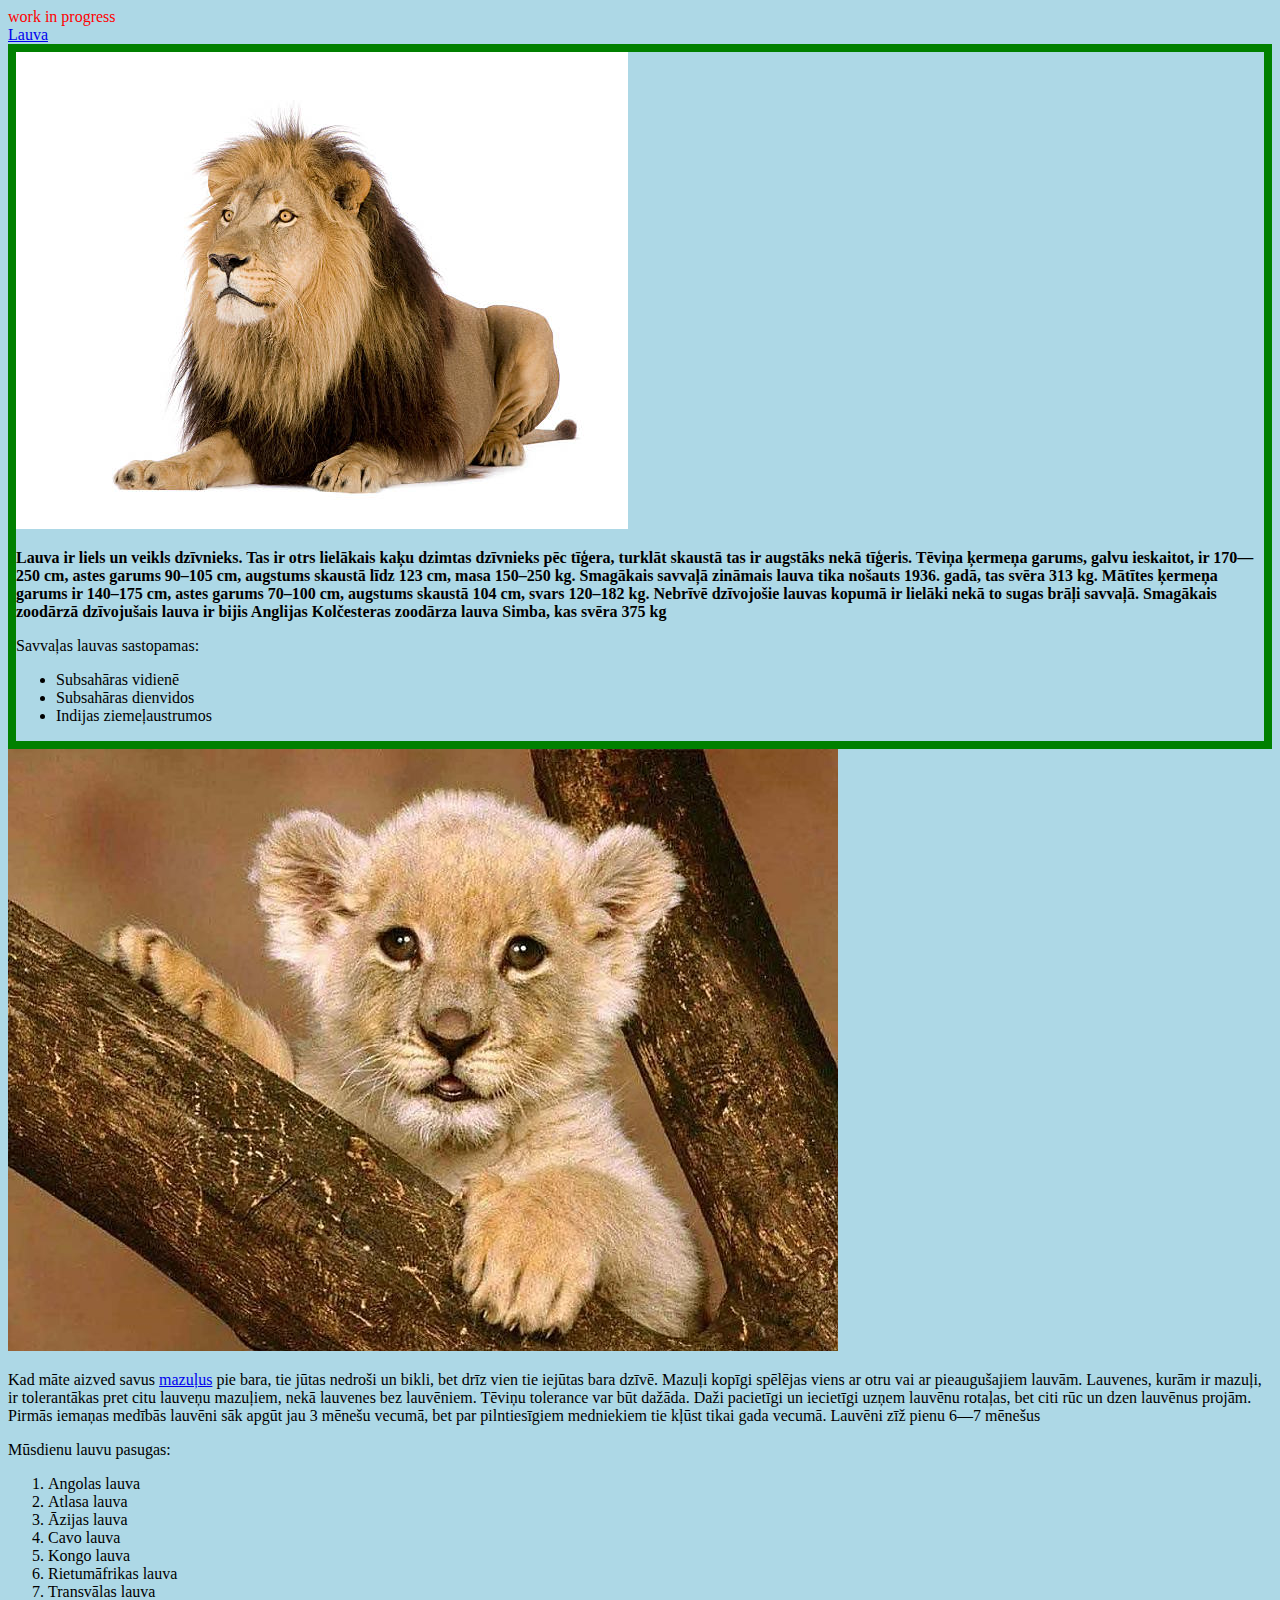
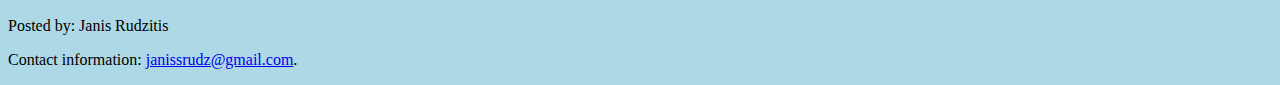
==== homework.html @ aa936122 "6dien final" ====
<!DOCTYPE html>
<html lang="lv">
<head>
    <title id="tituls">J.R. homework</title>
    <meta charset="UTF-8">
    <link rel="stylesheet" href="style.css">
</head>

<body>
    <div class="headers">
        <header>work in progress</header>
    </div>
    <div class="title">
       <a href="https://lv.wikipedia.org/wiki/Lauva">Lauva</a>
    </div>
        <div class="boxed">
            <img src="/image/lauva.jpg" alt="Lauva"/>
            <p id="first">Lauva ir liels un veikls dzīvnieks. Tas ir otrs lielākais kaķu dzimtas dzīvnieks pēc tīģera, turklāt skaustā tas ir augstāks nekā tīģeris. Tēviņa ķermeņa garums, galvu ieskaitot, ir 170—250 cm, astes garums 90–105 cm, augstums skaustā līdz 123 cm, masa 150–250 kg. Smagākais savvaļā zināmais lauva tika nošauts 1936. gadā, tas svēra 313 kg. Mātītes ķermeņa garums ir 140–175 cm, astes garums 70–100 cm, augstums skaustā 104 cm, svars 120–182 kg. Nebrīvē dzīvojošie lauvas kopumā ir lielāki nekā to sugas brāļi savvaļā. Smagākais zoodārzā dzīvojušais lauva ir bijis Anglijas Kolčesteras zoodārza lauva Simba, kas svēra 375 kg</p>
            <p id="second">Savvaļas lauvas sastopamas:</p>
            <ul>
                <li>Subsahāras vidienē</li>
                <li>Subsahāras dienvidos</li>
                <li>Indijas ziemeļaustrumos</li>
            </ul>  
        </div>
          
        <div>
            <img src="image/lauvasmazulis.jpg" alt="lauvina">
            <p id="third">Kad māte aizved savus <a href="image/mazuli.jpeg">mazuļus</a> pie bara, tie jūtas nedroši un bikli, bet drīz vien tie iejūtas bara dzīvē. Mazuļi kopīgi spēlējas viens ar otru vai ar pieaugušajiem lauvām. Lauvenes, kurām ir mazuļi, ir tolerantākas pret citu lauveņu mazuļiem, nekā lauvenes bez lauvēniem. Tēviņu tolerance var būt dažāda. Daži pacietīgi un iecietīgi uzņem lauvēnu rotaļas, bet citi rūc un dzen lauvēnus projām. Pirmās iemaņas medībās lauvēni sāk apgūt jau 3 mēnešu vecumā, bet par pilntiesīgiem medniekiem tie kļūst tikai gada vecumā. Lauvēni zīž pienu 6—7 mēnešus</p>
            <p id="fourth">Mūsdienu lauvu pasugas:</p>
            <ol>
                <li>Angolas lauva</li>
                <li>Atlasa lauva</li>
                <li>Āzijas lauva</li>
                <li>Cavo lauva</li>
                <li>Kongo lauva</li>
                <li>Rietumāfrikas lauva</li>
                <li>Transvālas lauva</li>
                
            </ol> 
        </div>
        <footer>
          <p>Posted by: Janis Rudzitis</p>
          <p>Contact information: <a href="janissrudz@gmail.com">
          janissrudz@gmail.com</a>.</p>
        </footer>
</body>
---- style.css ----
body {
    background-color: lightblue;
}
header {
    color: red;
}
h2 {
    color: green;
}
#first {
    color: black;
    font-weight: bolder;
}
.boxed {
    border: 8px solid green;
}
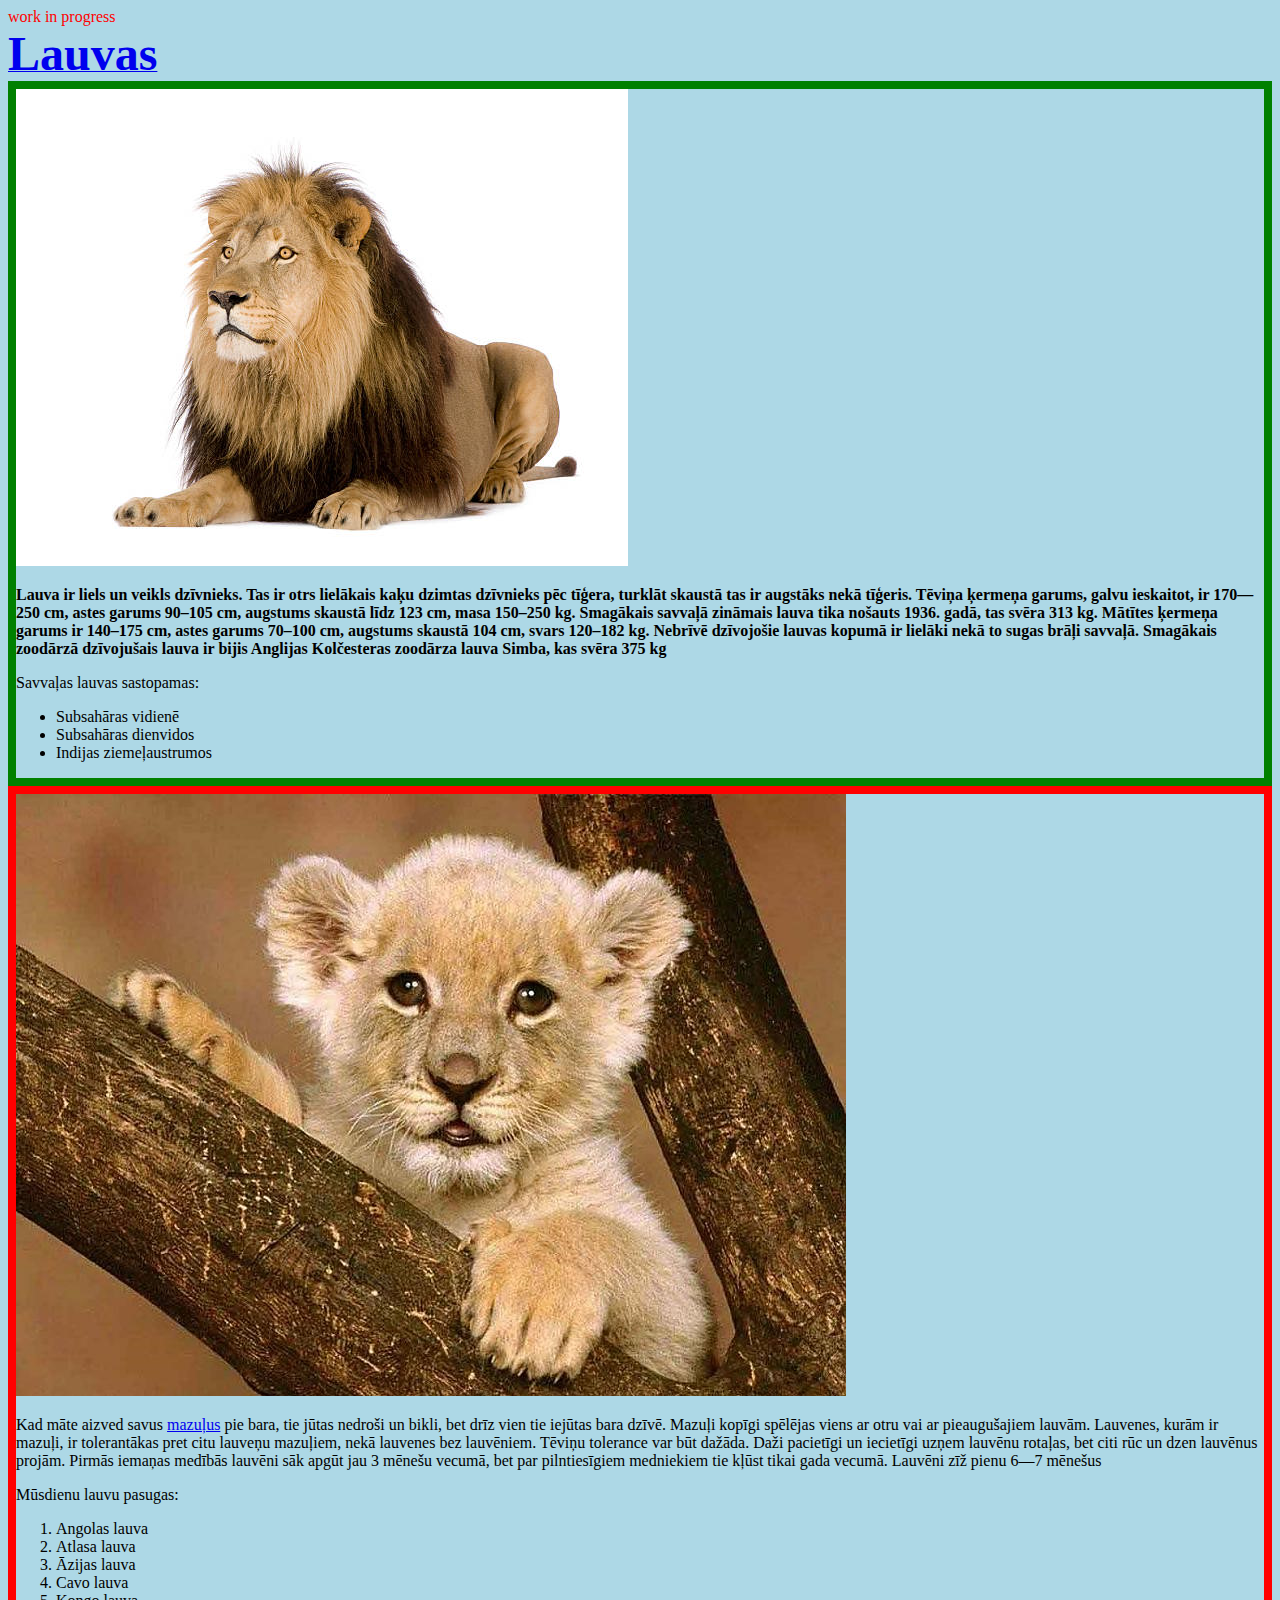
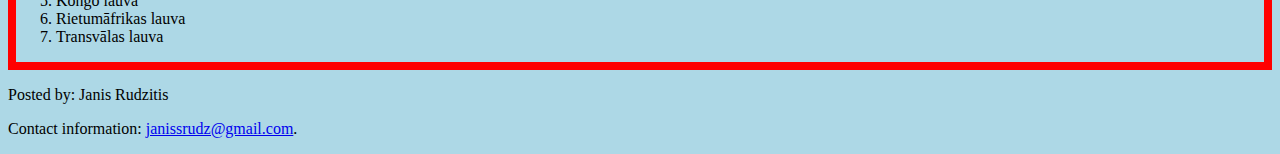
==== commit ebebfb75: "sunday1" ====
--- a/homework.html
+++ b/homework.html
@@ -3,6 +3,9 @@
 <head>
     <title id="tituls">J.R. homework</title>
     <meta charset="UTF-8">
+    <meta name="Lauvas uz zemes" content="First self made page">
+    <meta name="kas seit jaraksta?" content="HTML,CSS">
+    <meta name="Janis Rudzitis" content="Lauvas">
     <link rel="stylesheet" href="style.css">
 </head>
 
@@ -10,11 +13,11 @@
     <div class="headers">
         <header>work in progress</header>
     </div>
-    <div class="title">
-       <a href="https://lv.wikipedia.org/wiki/Lauva">Lauva</a>
+    <div id="tituls">
+       <a href="https://lv.wikipedia.org/wiki/Lauva"><strong><font size="8">Lauvas</font></strong></a>
     </div>
         <div class="boxed">
-            <img src="/image/lauva.jpg" alt="Lauva"/>
+            <img src="/image/lauva.jpg" alt="lauvas"/>
             <p id="first">Lauva ir liels un veikls dzīvnieks. Tas ir otrs lielākais kaķu dzimtas dzīvnieks pēc tīģera, turklāt skaustā tas ir augstāks nekā tīģeris. Tēviņa ķermeņa garums, galvu ieskaitot, ir 170—250 cm, astes garums 90–105 cm, augstums skaustā līdz 123 cm, masa 150–250 kg. Smagākais savvaļā zināmais lauva tika nošauts 1936. gadā, tas svēra 313 kg. Mātītes ķermeņa garums ir 140–175 cm, astes garums 70–100 cm, augstums skaustā 104 cm, svars 120–182 kg. Nebrīvē dzīvojošie lauvas kopumā ir lielāki nekā to sugas brāļi savvaļā. Smagākais zoodārzā dzīvojušais lauva ir bijis Anglijas Kolčesteras zoodārza lauva Simba, kas svēra 375 kg</p>
             <p id="second">Savvaļas lauvas sastopamas:</p>
             <ul>
@@ -24,7 +27,7 @@
             </ul>  
         </div>
           
-        <div>
+        <div id="otrakaste" class="boxed">
             <img src="image/lauvasmazulis.jpg" alt="lauvina">
             <p id="third">Kad māte aizved savus <a href="image/mazuli.jpeg">mazuļus</a> pie bara, tie jūtas nedroši un bikli, bet drīz vien tie iejūtas bara dzīvē. Mazuļi kopīgi spēlējas viens ar otru vai ar pieaugušajiem lauvām. Lauvenes, kurām ir mazuļi, ir tolerantākas pret citu lauveņu mazuļiem, nekā lauvenes bez lauvēniem. Tēviņu tolerance var būt dažāda. Daži pacietīgi un iecietīgi uzņem lauvēnu rotaļas, bet citi rūc un dzen lauvēnus projām. Pirmās iemaņas medībās lauvēni sāk apgūt jau 3 mēnešu vecumā, bet par pilntiesīgiem medniekiem tie kļūst tikai gada vecumā. Lauvēni zīž pienu 6—7 mēnešus</p>
             <p id="fourth">Mūsdienu lauvu pasugas:</p>
--- a/style.css
+++ b/style.css
@@ -1,11 +1,8 @@
 body {
-    background-color: lightblue;
+    background-color: lightblue;   
 }
 header {
     color: red;
-}
-h2 {
-    color: green;
 }
 #first {
     color: black;
@@ -13,4 +10,10 @@
 }
 .boxed {
     border: 8px solid green;
+}
+#otrakaste {
+    border: 8px solid red;
+}
+#title {
+    align: middle;
 }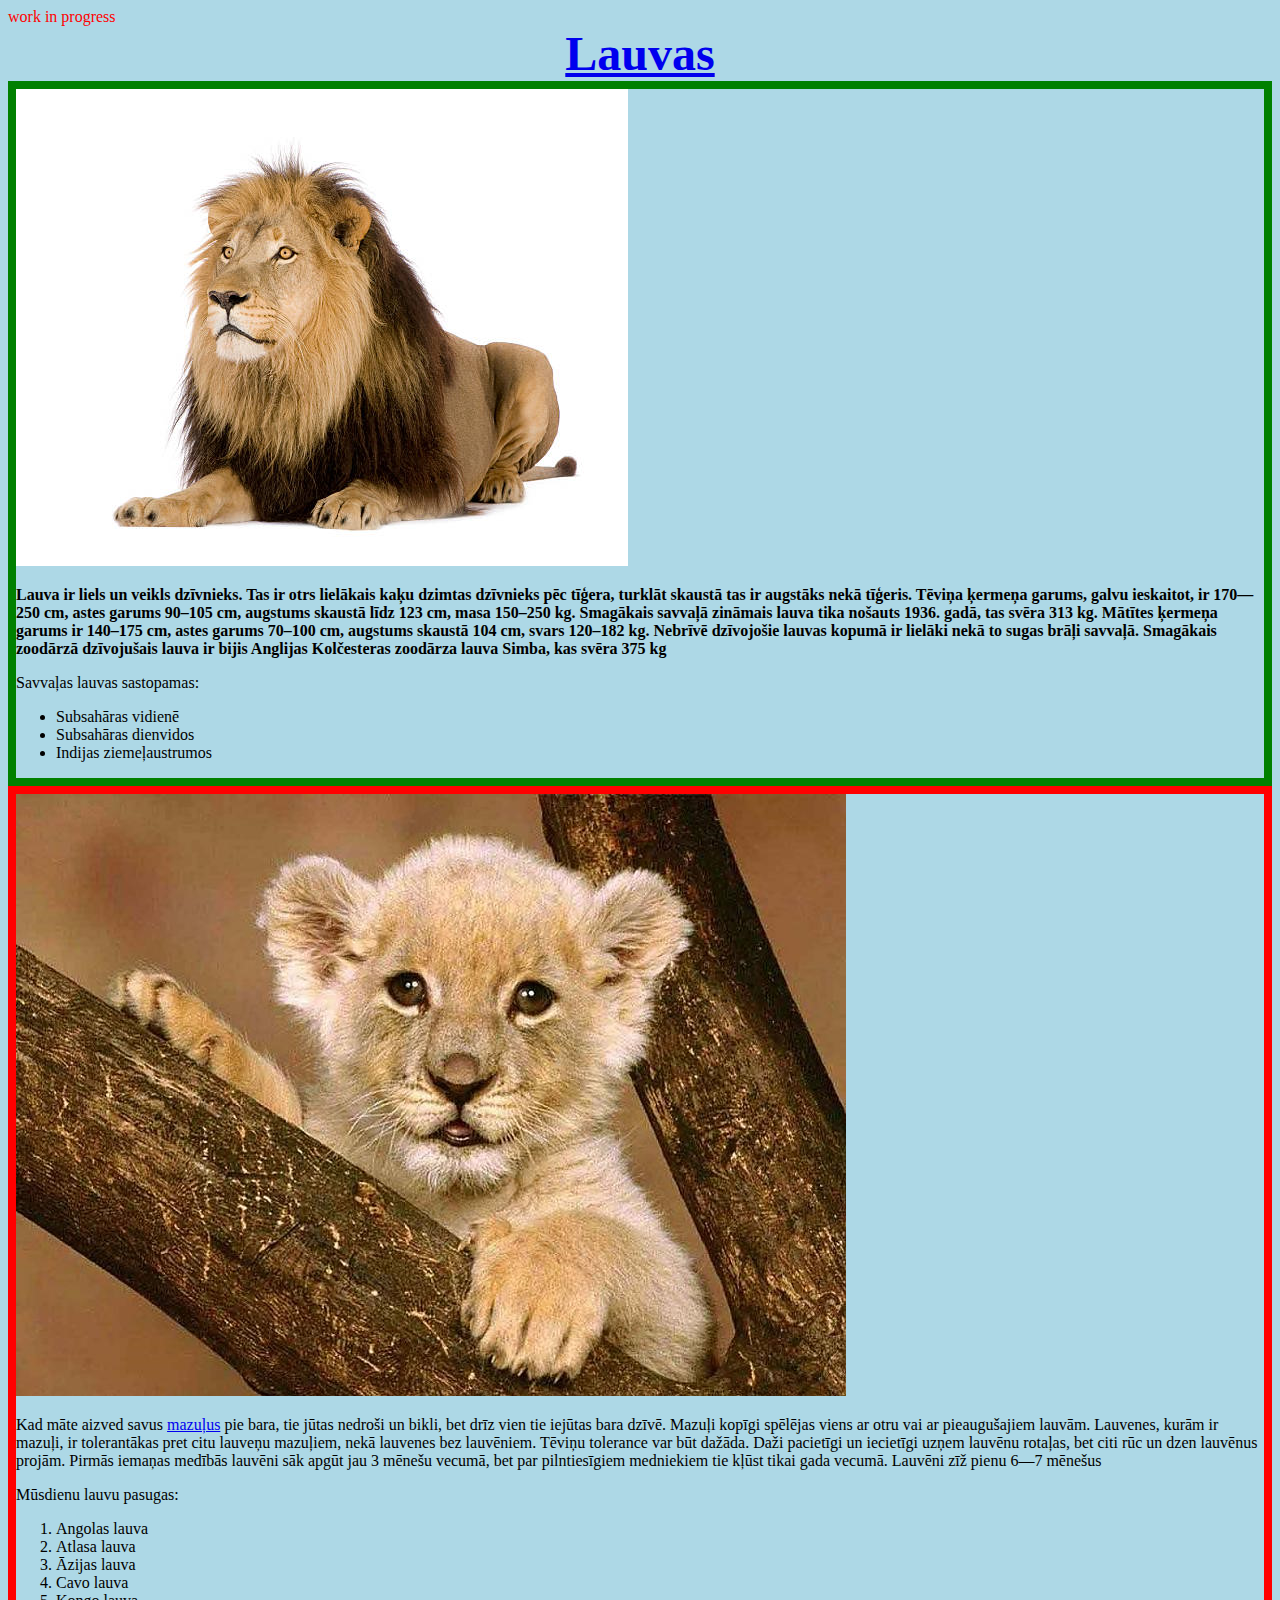
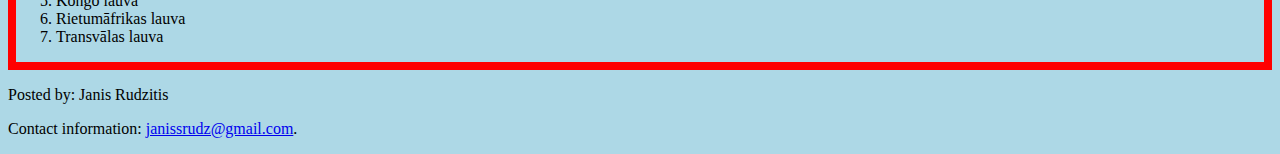
==== commit 39240b18: "sunday2" ====
--- a/homework.html
+++ b/homework.html
@@ -14,7 +14,7 @@
         <header>work in progress</header>
     </div>
     <div id="tituls">
-       <a href="https://lv.wikipedia.org/wiki/Lauva"><strong><font size="8">Lauvas</font></strong></a>
+       <a href="https://lv.wikipedia.org/wiki/Lauva"><strong><font size="8"><center>Lauvas</center></font></strong></a>
     </div>
         <div class="boxed">
             <img src="/image/lauva.jpg" alt="lauvas"/>
@@ -28,7 +28,7 @@
         </div>
           
         <div id="otrakaste" class="boxed">
-            <img src="image/lauvasmazulis.jpg" alt="lauvina">
+            <img src="image/lauvasmazulis.jpg" alt="lauvina"/>
             <p id="third">Kad māte aizved savus <a href="image/mazuli.jpeg">mazuļus</a> pie bara, tie jūtas nedroši un bikli, bet drīz vien tie iejūtas bara dzīvē. Mazuļi kopīgi spēlējas viens ar otru vai ar pieaugušajiem lauvām. Lauvenes, kurām ir mazuļi, ir tolerantākas pret citu lauveņu mazuļiem, nekā lauvenes bez lauvēniem. Tēviņu tolerance var būt dažāda. Daži pacietīgi un iecietīgi uzņem lauvēnu rotaļas, bet citi rūc un dzen lauvēnus projām. Pirmās iemaņas medībās lauvēni sāk apgūt jau 3 mēnešu vecumā, bet par pilntiesīgiem medniekiem tie kļūst tikai gada vecumā. Lauvēni zīž pienu 6—7 mēnešus</p>
             <p id="fourth">Mūsdienu lauvu pasugas:</p>
             <ol>
--- a/style.css
+++ b/style.css
@@ -16,4 +16,7 @@
 }
 #title {
     align: middle;
+}
+.first {
+    align-content: center;
 }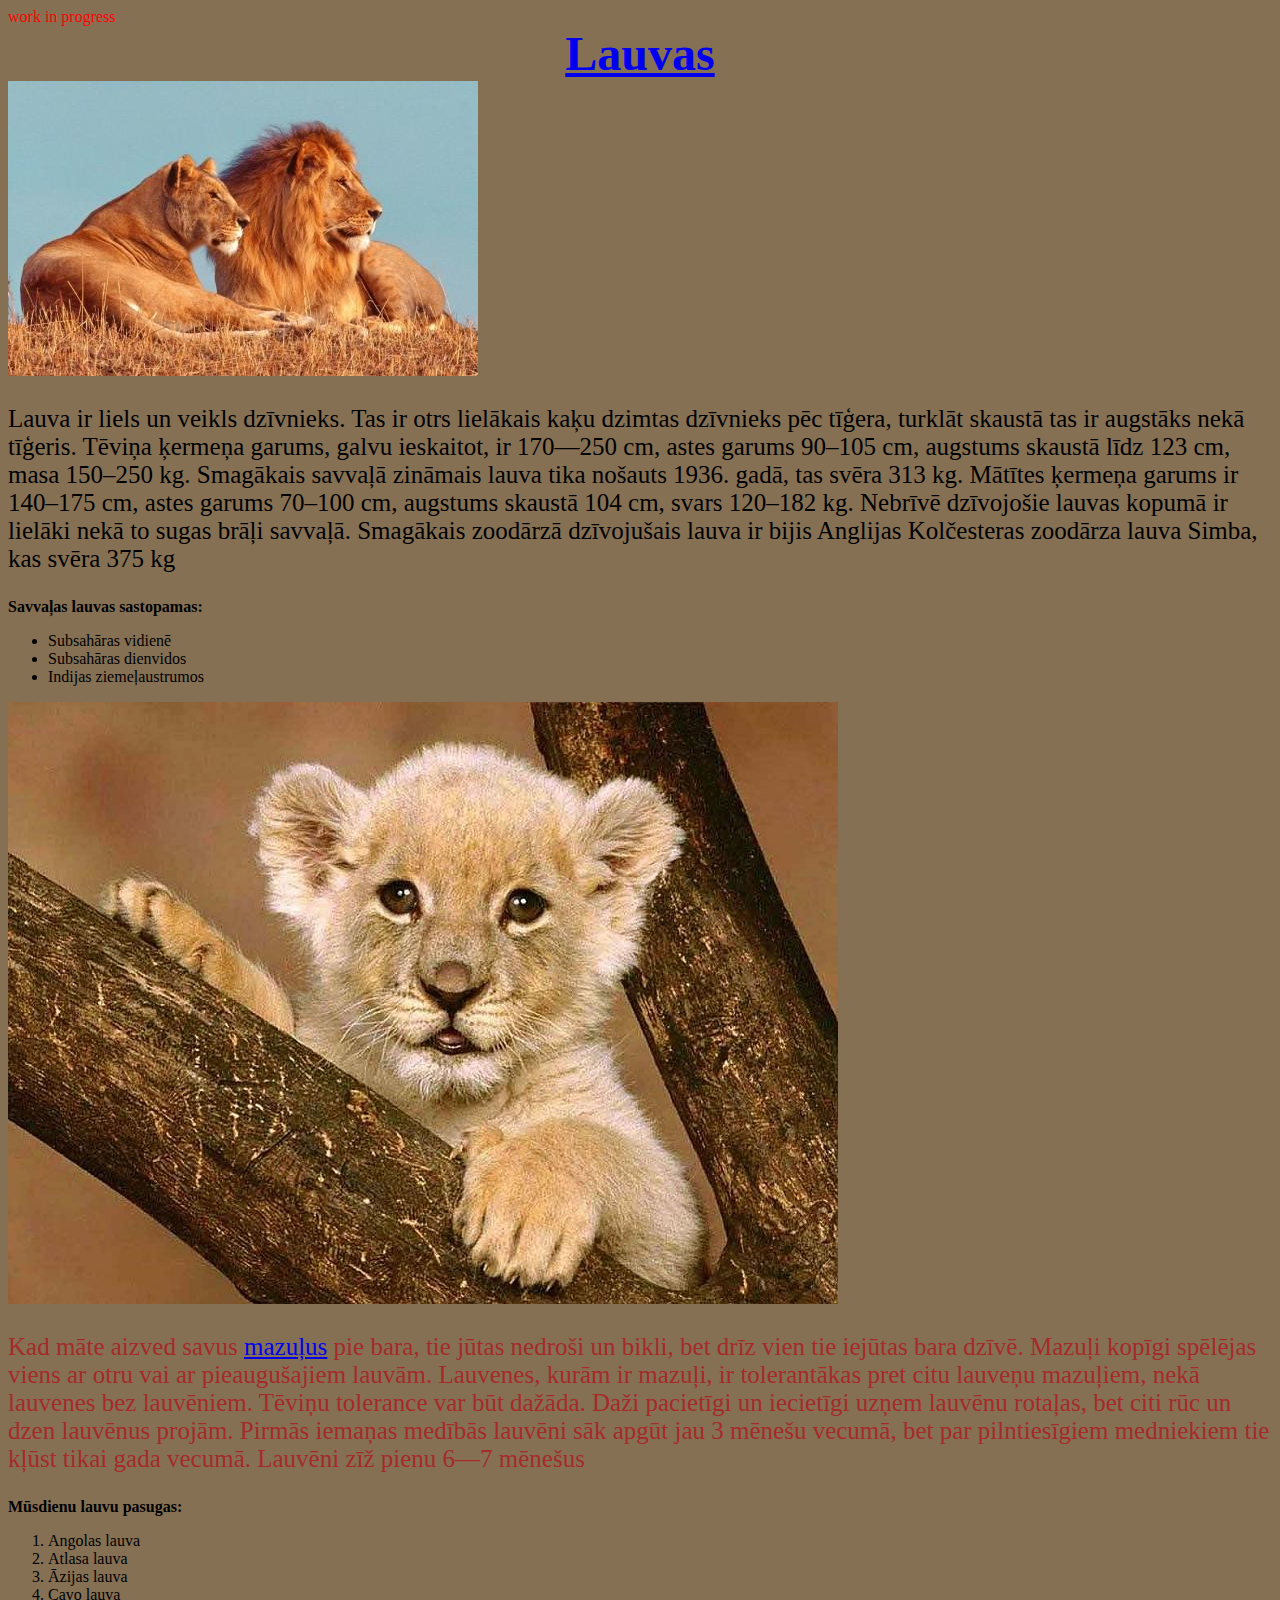
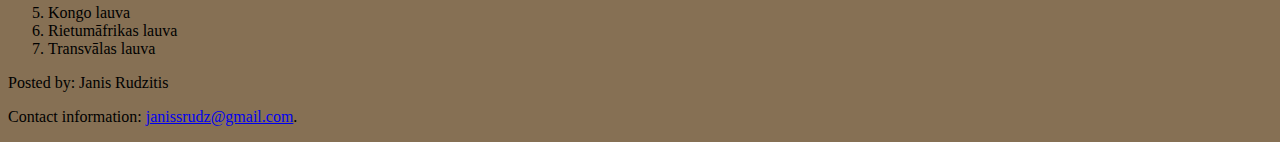
==== commit 0c761802: "sunday3" ====
--- a/homework.html
+++ b/homework.html
@@ -17,9 +17,9 @@
        <a href="https://lv.wikipedia.org/wiki/Lauva"><strong><font size="8"><center>Lauvas</center></font></strong></a>
     </div>
         <div class="boxed">
-            <img src="/image/lauva.jpg" alt="lauvas"/>
+            <img src="/image/divaslauvas.jpg" alt="lauvas"/>
             <p id="first">Lauva ir liels un veikls dzīvnieks. Tas ir otrs lielākais kaķu dzimtas dzīvnieks pēc tīģera, turklāt skaustā tas ir augstāks nekā tīģeris. Tēviņa ķermeņa garums, galvu ieskaitot, ir 170—250 cm, astes garums 90–105 cm, augstums skaustā līdz 123 cm, masa 150–250 kg. Smagākais savvaļā zināmais lauva tika nošauts 1936. gadā, tas svēra 313 kg. Mātītes ķermeņa garums ir 140–175 cm, astes garums 70–100 cm, augstums skaustā 104 cm, svars 120–182 kg. Nebrīvē dzīvojošie lauvas kopumā ir lielāki nekā to sugas brāļi savvaļā. Smagākais zoodārzā dzīvojušais lauva ir bijis Anglijas Kolčesteras zoodārza lauva Simba, kas svēra 375 kg</p>
-            <p id="second">Savvaļas lauvas sastopamas:</p>
+            <p id="second"><strong>Savvaļas lauvas sastopamas:</strong></p>
             <ul>
                 <li>Subsahāras vidienē</li>
                 <li>Subsahāras dienvidos</li>
@@ -30,7 +30,7 @@
         <div id="otrakaste" class="boxed">
             <img src="image/lauvasmazulis.jpg" alt="lauvina"/>
             <p id="third">Kad māte aizved savus <a href="image/mazuli.jpeg">mazuļus</a> pie bara, tie jūtas nedroši un bikli, bet drīz vien tie iejūtas bara dzīvē. Mazuļi kopīgi spēlējas viens ar otru vai ar pieaugušajiem lauvām. Lauvenes, kurām ir mazuļi, ir tolerantākas pret citu lauveņu mazuļiem, nekā lauvenes bez lauvēniem. Tēviņu tolerance var būt dažāda. Daži pacietīgi un iecietīgi uzņem lauvēnu rotaļas, bet citi rūc un dzen lauvēnus projām. Pirmās iemaņas medībās lauvēni sāk apgūt jau 3 mēnešu vecumā, bet par pilntiesīgiem medniekiem tie kļūst tikai gada vecumā. Lauvēni zīž pienu 6—7 mēnešus</p>
-            <p id="fourth">Mūsdienu lauvu pasugas:</p>
+            <p id="fourth"><strong>Mūsdienu lauvu pasugas:</strong></p>
             <ol>
                 <li>Angolas lauva</li>
                 <li>Atlasa lauva</li>
--- a/style.css
+++ b/style.css
@@ -1,22 +1,17 @@
 body {
-    background-color: lightblue;   
+    background-color: rgba(78, 47, 6, 0.685);   
 }
 header {
     color: red;
 }
 #first {
     color: black;
-    font-weight: bolder;
-}
-.boxed {
-    border: 8px solid green;
-}
-#otrakaste {
-    border: 8px solid red;
+    font-size: 25px;
 }
 #title {
     align: middle;
 }
-.first {
-    align-content: center;
+#third {
+    color: brown;
+    font-size: 25px;
 }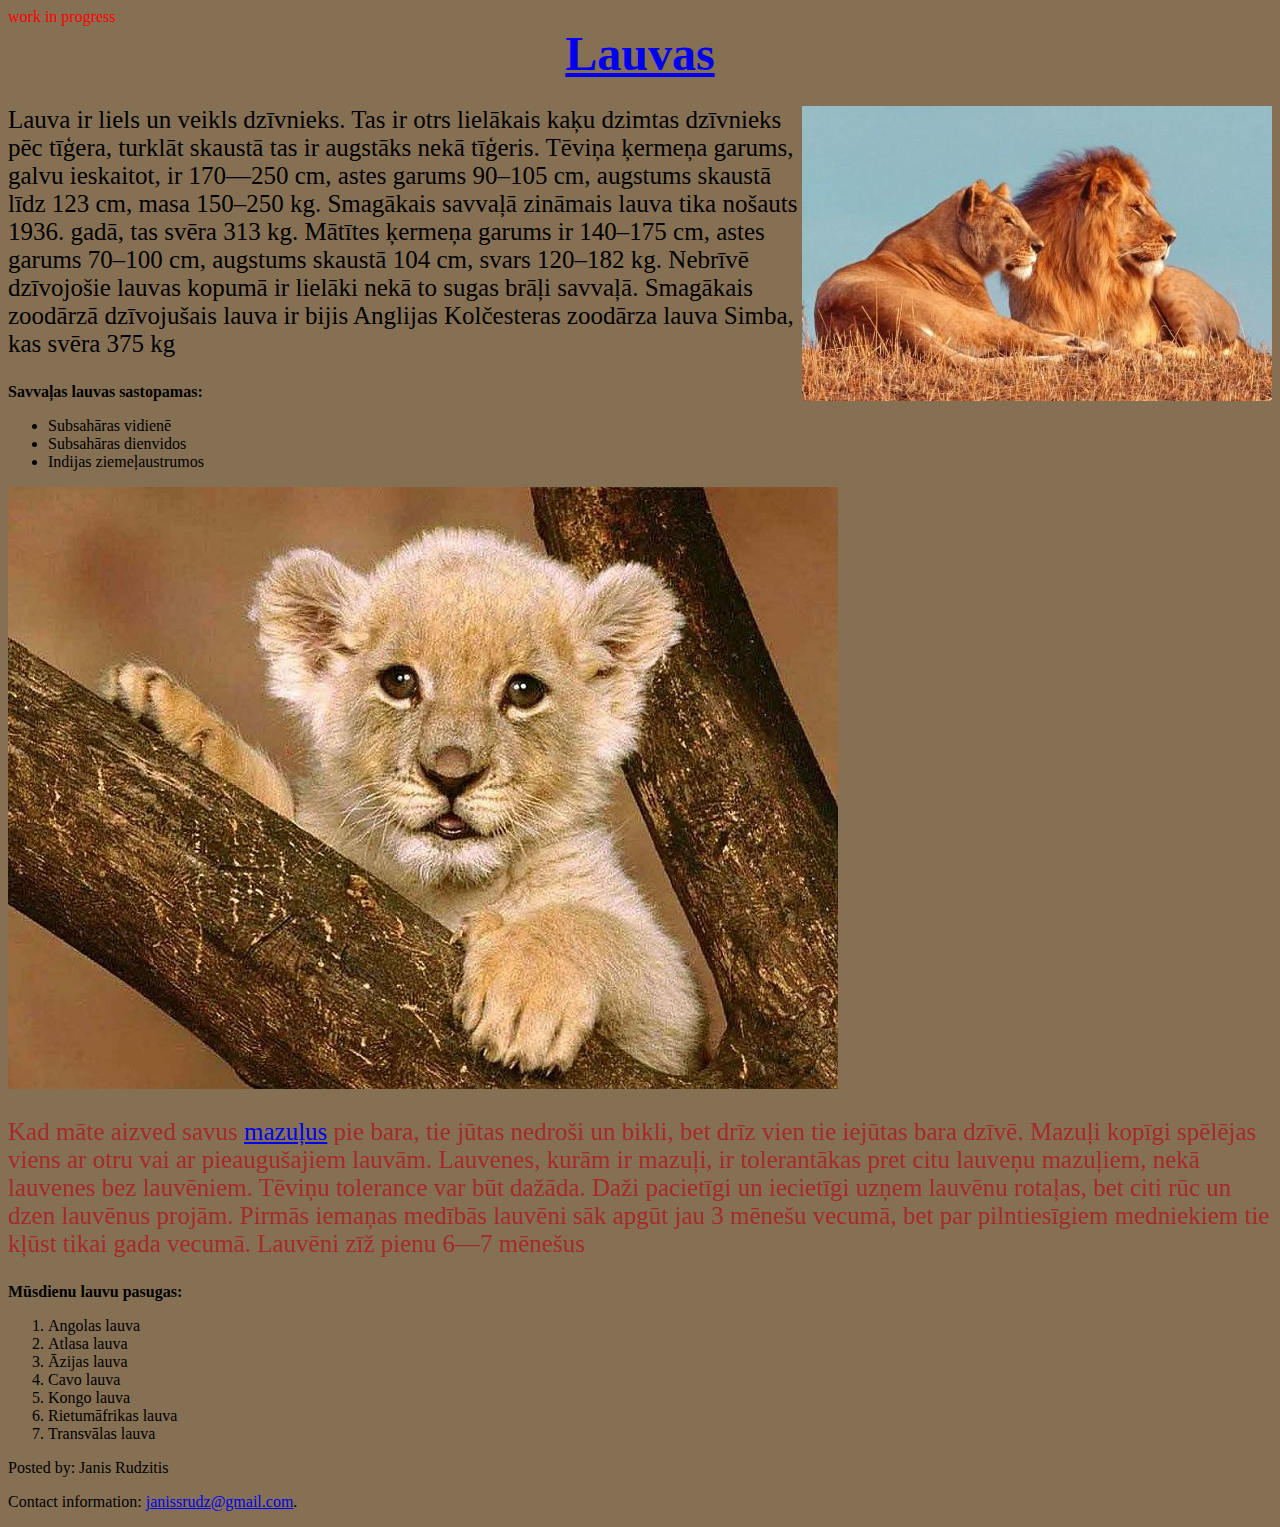
==== commit e4d8a8cb: "sunday4" ====
--- a/homework.html
+++ b/homework.html
@@ -17,7 +17,7 @@
        <a href="https://lv.wikipedia.org/wiki/Lauva"><strong><font size="8"><center>Lauvas</center></font></strong></a>
     </div>
         <div class="boxed">
-            <img src="/image/divaslauvas.jpg" alt="lauvas"/>
+            <img src="/image/divaslauvas.jpg" alt="lauvas" style= "float: right"/>
             <p id="first">Lauva ir liels un veikls dzīvnieks. Tas ir otrs lielākais kaķu dzimtas dzīvnieks pēc tīģera, turklāt skaustā tas ir augstāks nekā tīģeris. Tēviņa ķermeņa garums, galvu ieskaitot, ir 170—250 cm, astes garums 90–105 cm, augstums skaustā līdz 123 cm, masa 150–250 kg. Smagākais savvaļā zināmais lauva tika nošauts 1936. gadā, tas svēra 313 kg. Mātītes ķermeņa garums ir 140–175 cm, astes garums 70–100 cm, augstums skaustā 104 cm, svars 120–182 kg. Nebrīvē dzīvojošie lauvas kopumā ir lielāki nekā to sugas brāļi savvaļā. Smagākais zoodārzā dzīvojušais lauva ir bijis Anglijas Kolčesteras zoodārza lauva Simba, kas svēra 375 kg</p>
             <p id="second"><strong>Savvaļas lauvas sastopamas:</strong></p>
             <ul>
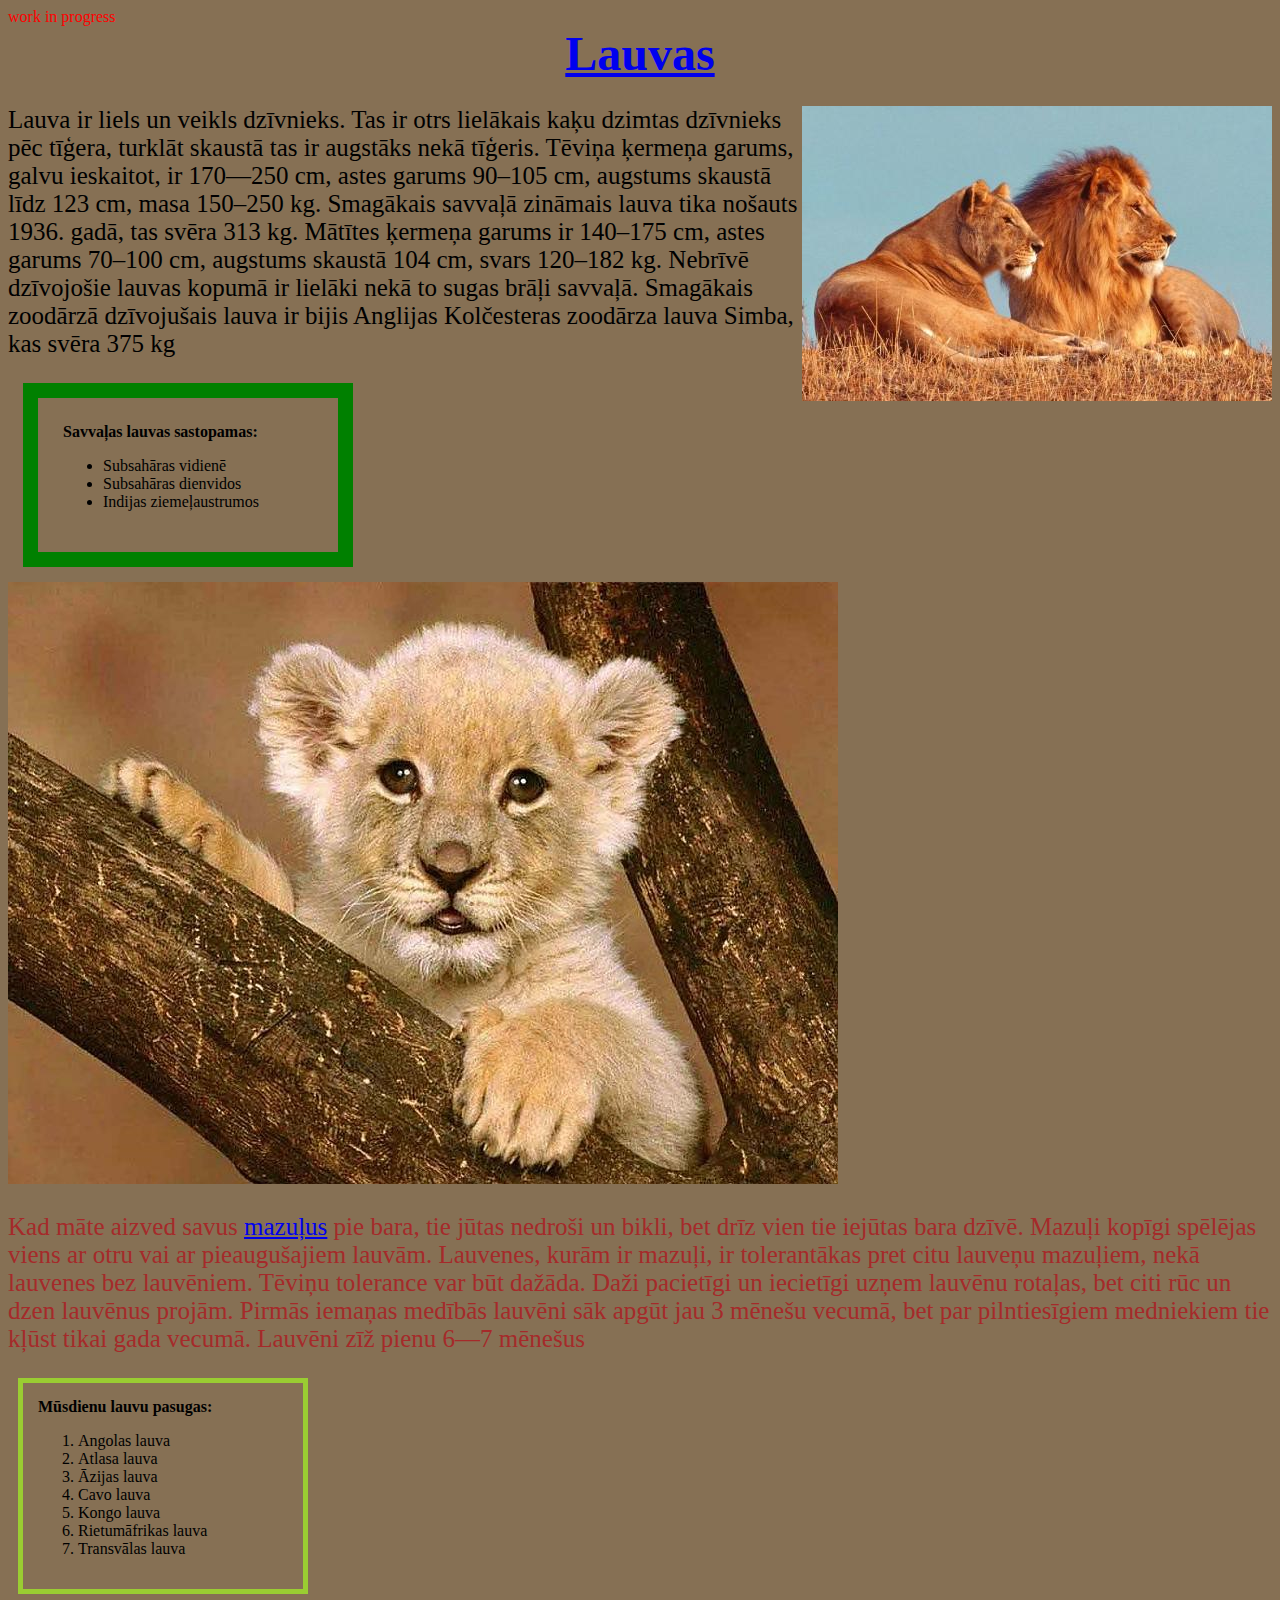
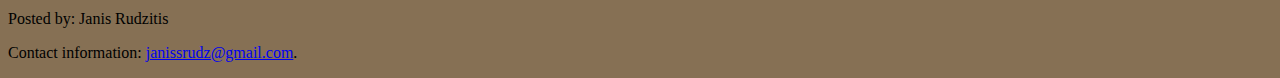
==== commit 548c5c06: "sunday4" ====
--- a/homework.html
+++ b/homework.html
@@ -19,7 +19,7 @@
         <div class="boxed">
             <img src="/image/divaslauvas.jpg" alt="lauvas" style= "float: right"/>
             <p id="first">Lauva ir liels un veikls dzīvnieks. Tas ir otrs lielākais kaķu dzimtas dzīvnieks pēc tīģera, turklāt skaustā tas ir augstāks nekā tīģeris. Tēviņa ķermeņa garums, galvu ieskaitot, ir 170—250 cm, astes garums 90–105 cm, augstums skaustā līdz 123 cm, masa 150–250 kg. Smagākais savvaļā zināmais lauva tika nošauts 1936. gadā, tas svēra 313 kg. Mātītes ķermeņa garums ir 140–175 cm, astes garums 70–100 cm, augstums skaustā 104 cm, svars 120–182 kg. Nebrīvē dzīvojošie lauvas kopumā ir lielāki nekā to sugas brāļi savvaļā. Smagākais zoodārzā dzīvojušais lauva ir bijis Anglijas Kolčesteras zoodārza lauva Simba, kas svēra 375 kg</p>
-            <p id="second"><strong>Savvaļas lauvas sastopamas:</strong></p>
+            <div id="second"><strong>Savvaļas lauvas sastopamas:</strong>
             <ul>
                 <li>Subsahāras vidienē</li>
                 <li>Subsahāras dienvidos</li>
@@ -27,10 +27,10 @@
             </ul>  
         </div>
           
-        <div id="otrakaste" class="boxed">
+        <div>
             <img src="image/lauvasmazulis.jpg" alt="lauvina"/>
             <p id="third">Kad māte aizved savus <a href="image/mazuli.jpeg">mazuļus</a> pie bara, tie jūtas nedroši un bikli, bet drīz vien tie iejūtas bara dzīvē. Mazuļi kopīgi spēlējas viens ar otru vai ar pieaugušajiem lauvām. Lauvenes, kurām ir mazuļi, ir tolerantākas pret citu lauveņu mazuļiem, nekā lauvenes bez lauvēniem. Tēviņu tolerance var būt dažāda. Daži pacietīgi un iecietīgi uzņem lauvēnu rotaļas, bet citi rūc un dzen lauvēnus projām. Pirmās iemaņas medībās lauvēni sāk apgūt jau 3 mēnešu vecumā, bet par pilntiesīgiem medniekiem tie kļūst tikai gada vecumā. Lauvēni zīž pienu 6—7 mēnešus</p>
-            <p id="fourth"><strong>Mūsdienu lauvu pasugas:</strong></p>
+            <div id="fourth"><strong>Mūsdienu lauvu pasugas:</strong>
             <ol>
                 <li>Angolas lauva</li>
                 <li>Atlasa lauva</li>
@@ -41,6 +41,7 @@
                 <li>Transvālas lauva</li>
                 
             </ol> 
+            </div>
         </div>
         <footer>
           <p>Posted by: Janis Rudzitis</p>
--- a/style.css
+++ b/style.css
@@ -14,4 +14,16 @@
 #third {
     color: brown;
     font-size: 25px;
+}
+#second {
+    width: 250px;
+    border: 15px solid green;
+    padding: 25px;
+    margin: 15px;
+}
+#fourth {
+    width: 250px;
+    border: 5.5px solid yellowgreen;
+    padding: 15px;
+    margin: 10px;
 }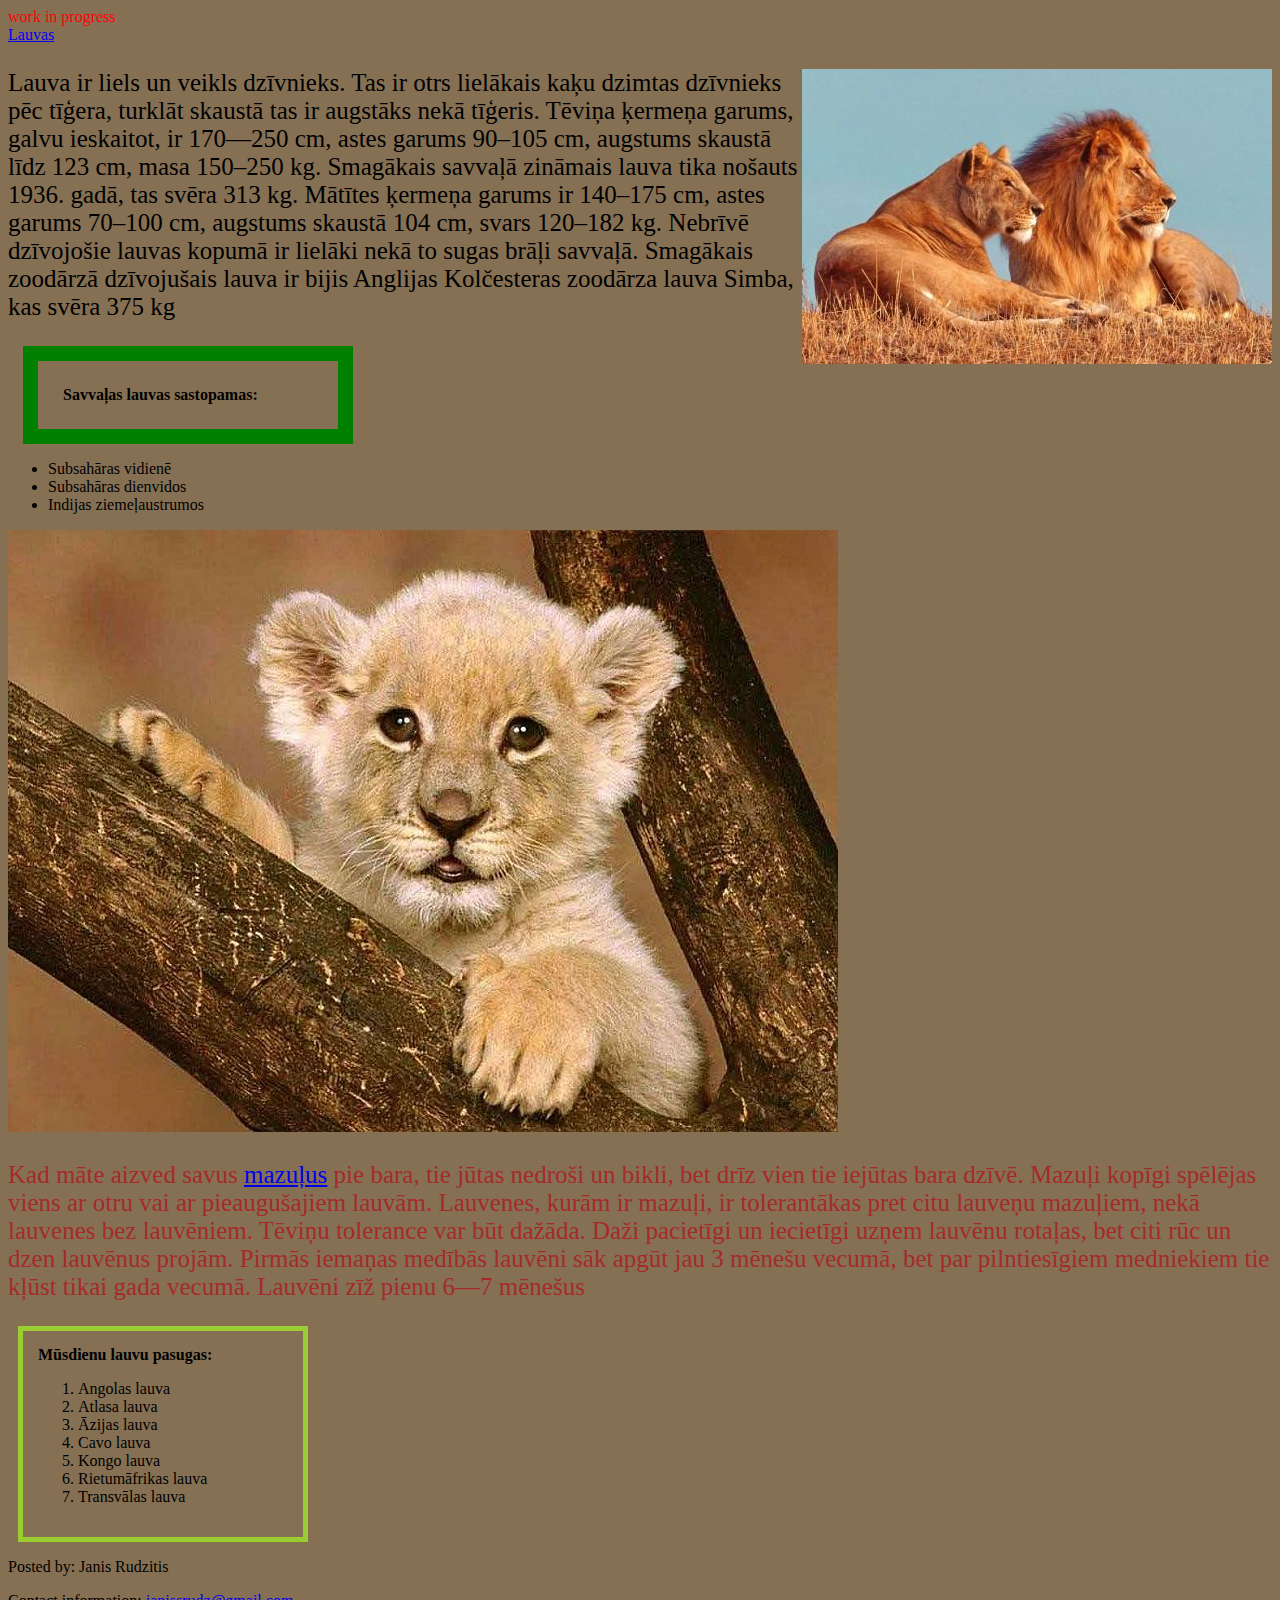
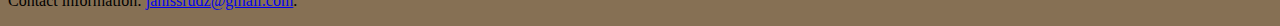
==== commit ffb5c682: "sundaylastcheckup" ====
--- a/homework.html
+++ b/homework.html
@@ -1,7 +1,7 @@
 <!DOCTYPE html>
 <html lang="lv">
 <head>
-    <title id="tituls">J.R. homework</title>
+    <title>J.R. homework</title>
     <meta charset="UTF-8">
     <meta name="Lauvas uz zemes" content="First self made page">
     <meta name="kas seit jaraksta?" content="HTML,CSS">
@@ -13,21 +13,19 @@
     <div class="headers">
         <header>work in progress</header>
     </div>
-    <div id="tituls">
-       <a href="https://lv.wikipedia.org/wiki/Lauva"><strong><font size="8"><center>Lauvas</center></font></strong></a>
+    <div>
+       <a id="tituls" href="https://lv.wikipedia.org/wiki/Lauva">Lauvas</a>
     </div>
         <div class="boxed">
             <img src="/image/divaslauvas.jpg" alt="lauvas" style= "float: right"/>
             <p id="first">Lauva ir liels un veikls dzīvnieks. Tas ir otrs lielākais kaķu dzimtas dzīvnieks pēc tīģera, turklāt skaustā tas ir augstāks nekā tīģeris. Tēviņa ķermeņa garums, galvu ieskaitot, ir 170—250 cm, astes garums 90–105 cm, augstums skaustā līdz 123 cm, masa 150–250 kg. Smagākais savvaļā zināmais lauva tika nošauts 1936. gadā, tas svēra 313 kg. Mātītes ķermeņa garums ir 140–175 cm, astes garums 70–100 cm, augstums skaustā 104 cm, svars 120–182 kg. Nebrīvē dzīvojošie lauvas kopumā ir lielāki nekā to sugas brāļi savvaļā. Smagākais zoodārzā dzīvojušais lauva ir bijis Anglijas Kolčesteras zoodārza lauva Simba, kas svēra 375 kg</p>
-            <div id="second"><strong>Savvaļas lauvas sastopamas:</strong>
+            <p id="second"><strong>Savvaļas lauvas sastopamas:</strong></p>
             <ul>
                 <li>Subsahāras vidienē</li>
                 <li>Subsahāras dienvidos</li>
                 <li>Indijas ziemeļaustrumos</li>
             </ul>  
         </div>
-          
-        <div>
             <img src="image/lauvasmazulis.jpg" alt="lauvina"/>
             <p id="third">Kad māte aizved savus <a href="image/mazuli.jpeg">mazuļus</a> pie bara, tie jūtas nedroši un bikli, bet drīz vien tie iejūtas bara dzīvē. Mazuļi kopīgi spēlējas viens ar otru vai ar pieaugušajiem lauvām. Lauvenes, kurām ir mazuļi, ir tolerantākas pret citu lauveņu mazuļiem, nekā lauvenes bez lauvēniem. Tēviņu tolerance var būt dažāda. Daži pacietīgi un iecietīgi uzņem lauvēnu rotaļas, bet citi rūc un dzen lauvēnus projām. Pirmās iemaņas medībās lauvēni sāk apgūt jau 3 mēnešu vecumā, bet par pilntiesīgiem medniekiem tie kļūst tikai gada vecumā. Lauvēni zīž pienu 6—7 mēnešus</p>
             <div id="fourth"><strong>Mūsdienu lauvu pasugas:</strong>
@@ -41,11 +39,10 @@
                 <li>Transvālas lauva</li>
                 
             </ol> 
-            </div>
         </div>
         <footer>
           <p>Posted by: Janis Rudzitis</p>
           <p>Contact information: <a href="janissrudz@gmail.com">
           janissrudz@gmail.com</a>.</p>
         </footer>
-</body>+    </body>
--- a/style.css
+++ b/style.css
@@ -26,4 +26,8 @@
     border: 5.5px solid yellowgreen;
     padding: 15px;
     margin: 10px;
+}
+.tituls {
+    font-size: 40px;
+
 }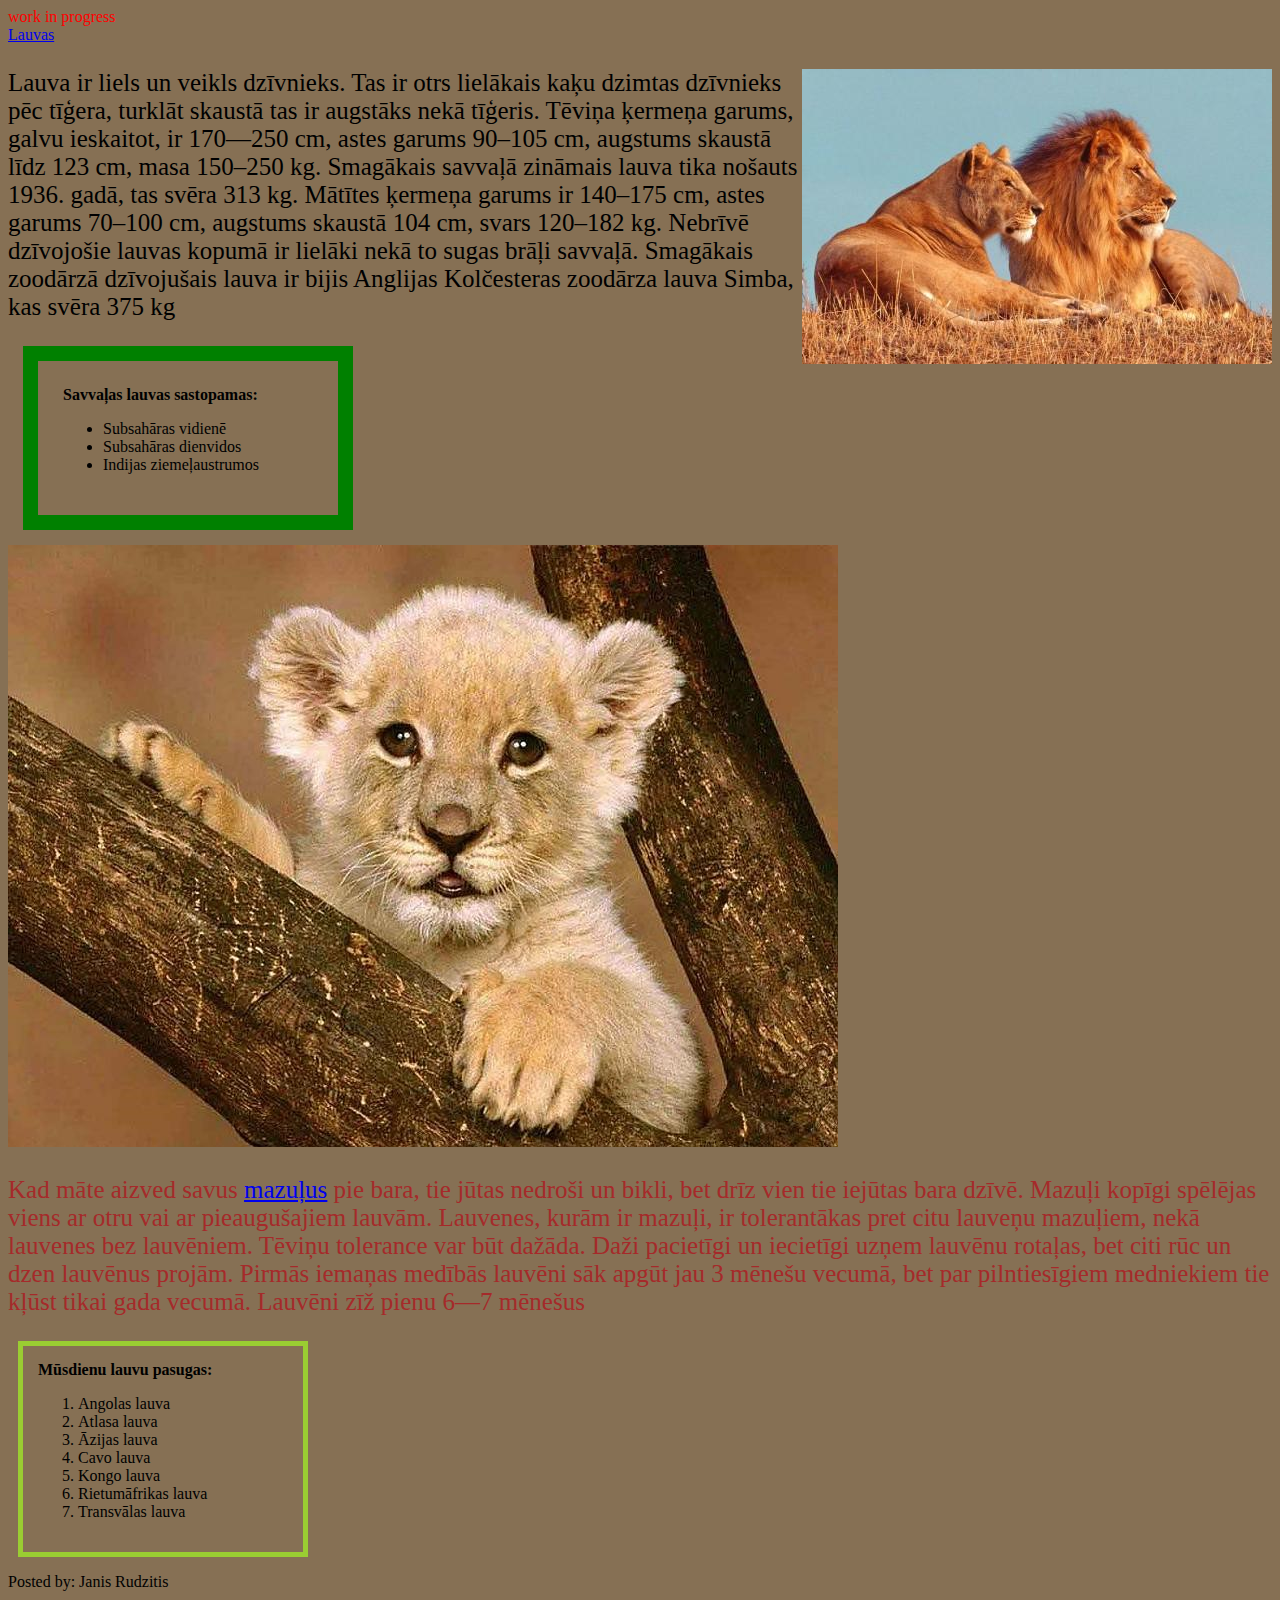
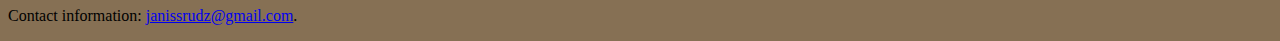
==== commit 7aa3a6b5: "sundaycheckup" ====
--- a/homework.html
+++ b/homework.html
@@ -19,7 +19,8 @@
         <div class="boxed">
             <img src="/image/divaslauvas.jpg" alt="lauvas" style= "float: right"/>
             <p id="first">Lauva ir liels un veikls dzīvnieks. Tas ir otrs lielākais kaķu dzimtas dzīvnieks pēc tīģera, turklāt skaustā tas ir augstāks nekā tīģeris. Tēviņa ķermeņa garums, galvu ieskaitot, ir 170—250 cm, astes garums 90–105 cm, augstums skaustā līdz 123 cm, masa 150–250 kg. Smagākais savvaļā zināmais lauva tika nošauts 1936. gadā, tas svēra 313 kg. Mātītes ķermeņa garums ir 140–175 cm, astes garums 70–100 cm, augstums skaustā 104 cm, svars 120–182 kg. Nebrīvē dzīvojošie lauvas kopumā ir lielāki nekā to sugas brāļi savvaļā. Smagākais zoodārzā dzīvojušais lauva ir bijis Anglijas Kolčesteras zoodārza lauva Simba, kas svēra 375 kg</p>
-            <p id="second"><strong>Savvaļas lauvas sastopamas:</strong></p>
+        </div>
+            <div id="second"><strong>Savvaļas lauvas sastopamas:</strong>
             <ul>
                 <li>Subsahāras vidienē</li>
                 <li>Subsahāras dienvidos</li>
